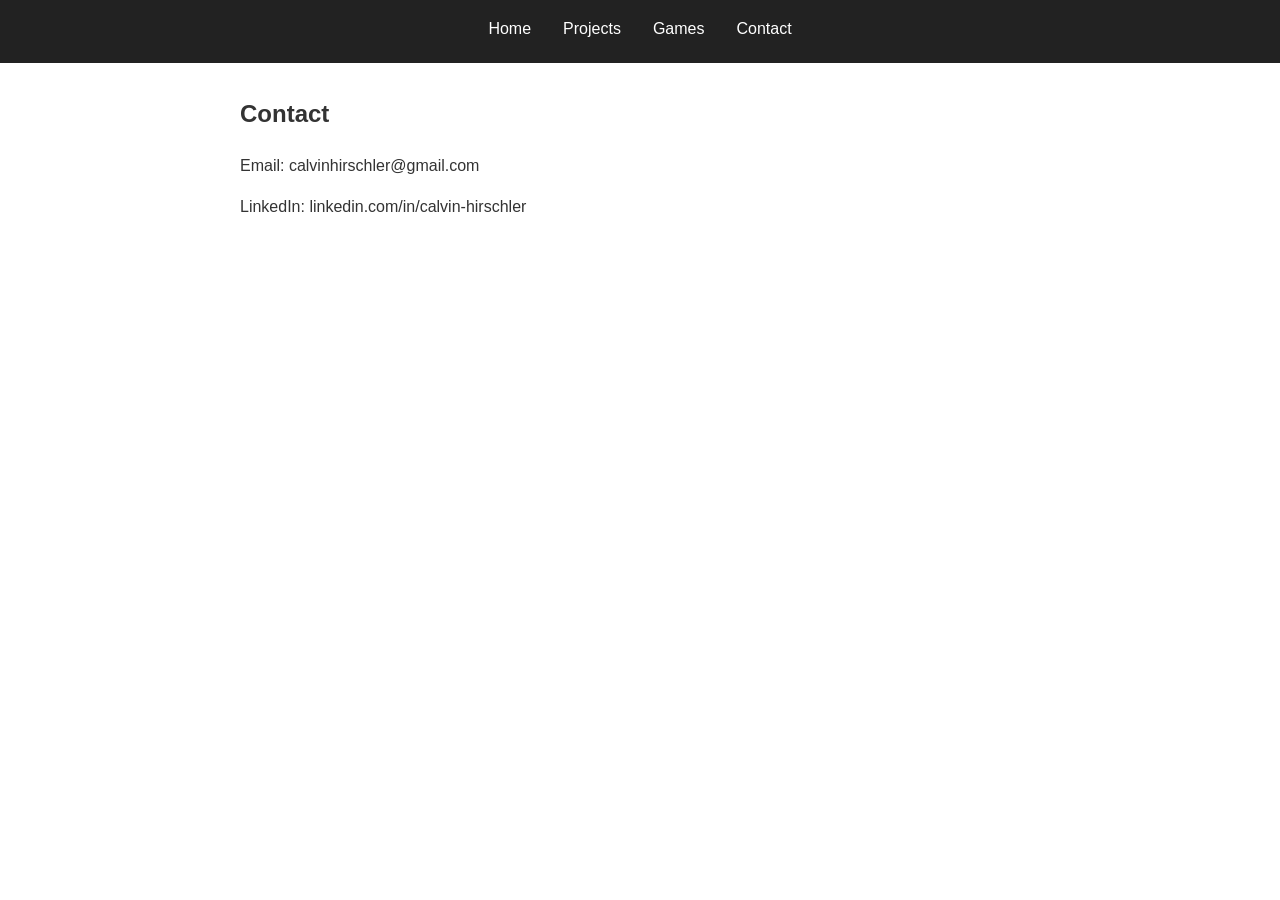
==== contact.html @ de9c17d3 "Updated pages" ====
<!DOCTYPE html>
<html lang="en">
<head>
    <meta charset="UTF-8">
    <meta name="viewport" content="width=device-width, initial-scale=1.0">
    <title>Calvin Hirschler - Contact</title>
    <link rel="stylesheet" href="style.css">
</head>
<body>
    <header>
        <nav>
            <a href="index.html">Home</a>
            <a href="projects.html">Projects</a>
            <a href="games.html">Games</a>
            <a href="contact.html">Contact</a>
        </nav>
    </header>
    <main>
        <h2>Contact</h2>
        <p>Email: calvinhirschler@gmail.com</p>
        <p>LinkedIn: linkedin.com/in/calvin-hirschler</p>
    </main>
</body>
</html>
---- style.css ----
body {
    font-family: sans-serif;
    line-height: 1.6;
    margin: 0;
    padding: 0;
    color: #333;
}
header {
    background: #222;
    padding: 1rem 0;
}
nav {
    display: flex;
    justify-content: center;
    gap: 2rem;
}
nav a {
    color: #fff;
    text-decoration: none;
}
main {
    max-width: 800px;
    margin: 2rem auto;
    padding: 0 1rem;
}
.highlight {
    color: #2e8b57;
}
.subtitle {
    font-size: 1.2rem;
    font-weight: bold;
    color: #555;
}
.card {
    border: 1px solid #ddd;
    border-radius: 8px;
    padding: 1rem;
    margin-bottom: 1.5rem;
}
.media-placeholder {
    background: #eee;
    height: 200px;
    display: flex;
    align-items: center;
    justify-content: center;
    color: #aaa;
    margin-bottom: 1rem;
    border-radius: 4px;
}
hr {
    margin: 3rem 0;
    border: 0;
    border-top: 1px solid #eee;
}

@keyframes fadeIn {
    from { opacity: 0; transform: translateY(20px); }
    to { opacity: 1; transform: translateY(0); }
}

main {
    max-width: 800px;
    margin: 2rem auto;
    padding: 0 1rem;
    opacity: 0;
    animation: fadeIn 0.8s ease-out forwards;
}

.card {
    border: 1px solid #ddd;
    border-radius: 8px;
    padding: 1rem;
    margin-bottom: 1.5rem;
    transition: transform 0.3s ease, box-shadow 0.3s ease;
}

.card:hover {
    transform: translateY(-5px);
    box-shadow: 0 10px 20px rgba(0,0,0,0.15);
}

.highlight {
    background: linear-gradient(90deg, #2e8b57, #20b2aa);
    -webkit-background-clip: text;
    -webkit-text-fill-color: transparent;
    display: inline-block;
}

nav a {
    color: #fff;
    text-decoration: none;
    position: relative;
    padding-bottom: 5px;
    transition: color 0.3s ease;
}

nav a:hover {
    color: #20b2aa;
}

nav a::after {
    content: "";
    position: absolute;
    width: 0;
    height: 2px;
    bottom: 0;
    left: 0;
    background-color: #20b2aa;
    transition: width 0.3s ease;
}

nav a:hover::after {
    width: 100%;
}

.skill-tags {
    display: flex;
    flex-wrap: wrap;
    gap: 0.75rem;
    padding: 0;
    list-style: none;
}

.skill-tags li {
    background-color: #f4f4f5;
    color: #333;
    padding: 0.4rem 1rem;
    border-radius: 20px;
    font-size: 0.9rem;
    font-weight: 500;
    border: 1px solid #e4e4e7;
    transition: all 0.3s ease;
}

.skill-tags li:hover {
    background-color: #20b2aa;
    color: #fff;
    border-color: #20b2aa;
    transform: translateY(-2px);
    box-shadow: 0 4px 6px rgba(32, 178, 170, 0.2);
}
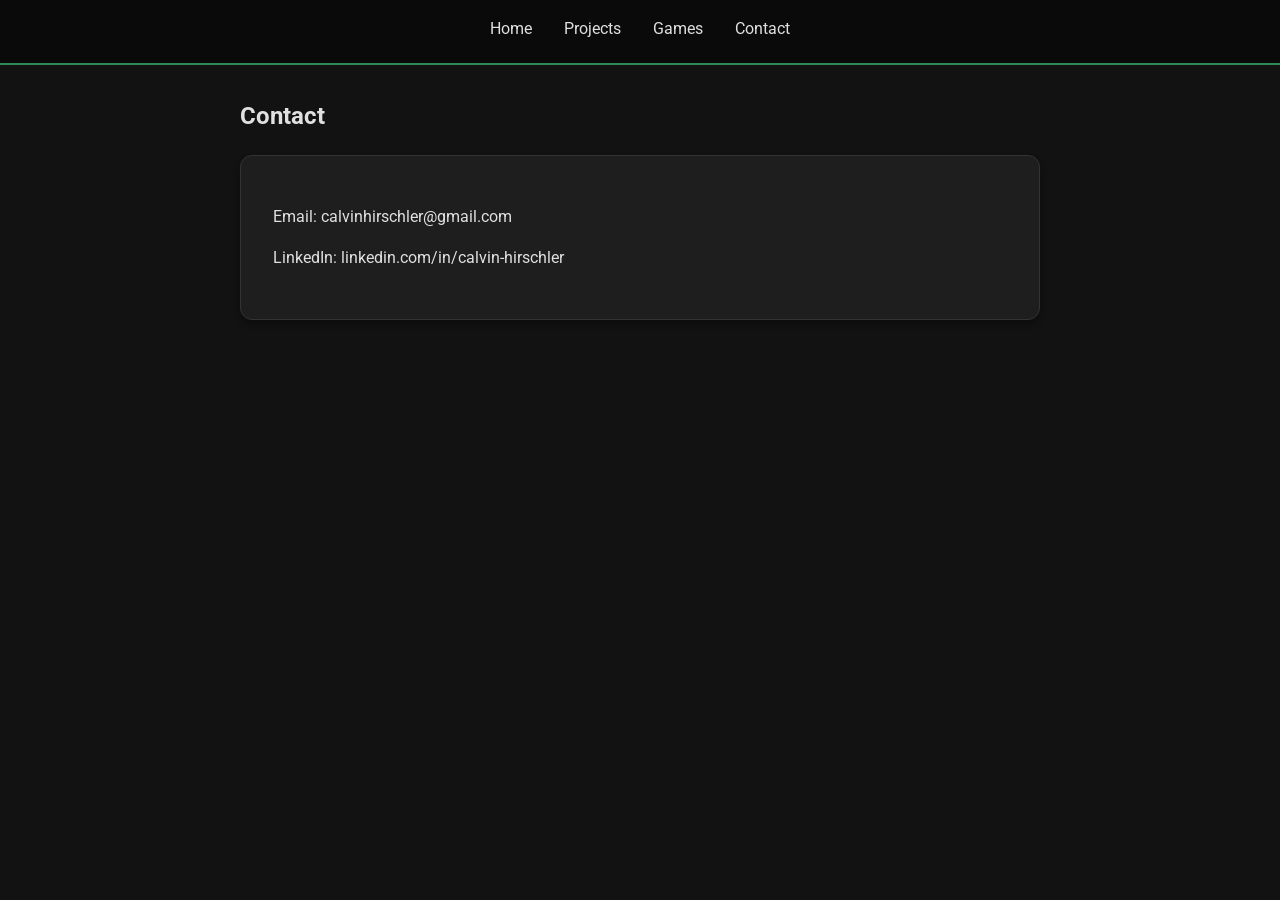
==== commit 0391f9f2: "Fixes" ====
--- a/contact.html
+++ b/contact.html
@@ -4,6 +4,7 @@
     <meta charset="UTF-8">
     <meta name="viewport" content="width=device-width, initial-scale=1.0">
     <title>Calvin Hirschler - Contact</title>
+    <link href="https://fonts.googleapis.com/css2?family=Roboto:wght@400;500&family=Orbitron:wght@700;900&display=swap" rel="stylesheet">
     <link rel="stylesheet" href="style.css">
 </head>
 <body>
@@ -17,8 +18,27 @@
     </header>
     <main>
         <h2>Contact</h2>
-        <p>Email: calvinhirschler@gmail.com</p>
-        <p>LinkedIn: linkedin.com/in/calvin-hirschler</p>
+        
+        <div class="content-box">
+            <p>Email: calvinhirschler@gmail.com</p>
+            <p>LinkedIn: linkedin.com/in/calvin-hirschler</p>
+        </div>
     </main>
+
+    <script>
+        const glitchElements = document.querySelectorAll('.content-box');
+        
+        glitchElements.forEach(el => {
+            el.addEventListener('mouseenter', () => {
+                el.style.animation = 'none';
+                void el.offsetWidth; 
+                el.style.animation = `glitch-box 0.4s ease-out forwards`;
+            });
+            
+            el.addEventListener('mouseleave', () => {
+                el.style.animation = 'none';
+            });
+        });
+    </script>
 </body>
 </html>
--- a/style.css
+++ b/style.css
@@ -1,93 +1,27 @@
 body {
-    font-family: sans-serif;
+    font-family: 'Roboto', sans-serif;
     line-height: 1.6;
     margin: 0;
     padding: 0;
-    color: #333;
+    background-color: #121212;
+    color: #e0e0e0;
+    overflow-x: hidden;
 }
+
 header {
-    background: #222;
+    background: #0a0a0a;
     padding: 1rem 0;
+    border-bottom: 2px solid #2e8b57;
 }
+
 nav {
     display: flex;
     justify-content: center;
     gap: 2rem;
 }
-nav a {
-    color: #fff;
-    text-decoration: none;
-}
-main {
-    max-width: 800px;
-    margin: 2rem auto;
-    padding: 0 1rem;
-}
-.highlight {
-    color: #2e8b57;
-}
-.subtitle {
-    font-size: 1.2rem;
-    font-weight: bold;
-    color: #555;
-}
-.card {
-    border: 1px solid #ddd;
-    border-radius: 8px;
-    padding: 1rem;
-    margin-bottom: 1.5rem;
-}
-.media-placeholder {
-    background: #eee;
-    height: 200px;
-    display: flex;
-    align-items: center;
-    justify-content: center;
-    color: #aaa;
-    margin-bottom: 1rem;
-    border-radius: 4px;
-}
-hr {
-    margin: 3rem 0;
-    border: 0;
-    border-top: 1px solid #eee;
-}
-
-@keyframes fadeIn {
-    from { opacity: 0; transform: translateY(20px); }
-    to { opacity: 1; transform: translateY(0); }
-}
-
-main {
-    max-width: 800px;
-    margin: 2rem auto;
-    padding: 0 1rem;
-    opacity: 0;
-    animation: fadeIn 0.8s ease-out forwards;
-}
-
-.card {
-    border: 1px solid #ddd;
-    border-radius: 8px;
-    padding: 1rem;
-    margin-bottom: 1.5rem;
-    transition: transform 0.3s ease, box-shadow 0.3s ease;
-}
-
-.card:hover {
-    transform: translateY(-5px);
-    box-shadow: 0 10px 20px rgba(0,0,0,0.15);
-}
-
-.highlight {
-    background: linear-gradient(90deg, #2e8b57, #20b2aa);
-    -webkit-background-clip: text;
-    -webkit-text-fill-color: transparent;
-    display: inline-block;
-}
 
 nav a {
-    color: #fff;
+    color: #e0e0e0;
     text-decoration: none;
     position: relative;
     padding-bottom: 5px;
@@ -95,7 +29,7 @@
 }
 
 nav a:hover {
-    color: #20b2aa;
+    color: #2e8b57;
 }
 
 nav a::after {
@@ -105,12 +39,51 @@
     height: 2px;
     bottom: 0;
     left: 0;
-    background-color: #20b2aa;
+    background-color: #2e8b57;
     transition: width 0.3s ease;
 }
 
 nav a:hover::after {
     width: 100%;
+}
+
+main {
+    max-width: 800px;
+    margin: 2rem auto;
+    padding: 0 1rem;
+}
+
+.name-container {
+    text-align: center;
+    margin: 3rem 0;
+    padding: 2rem;
+}
+
+.huge-name {
+    font-family: 'Orbitron', sans-serif;
+    font-size: 5rem;
+    font-weight: 900;
+    margin: 0;
+    color: #2e8b57;
+    cursor: pointer;
+}
+
+.huge-name:hover {
+    color: #3cb371;
+    text-shadow: 0 0 15px rgba(46, 139, 87, 0.6);
+}
+
+.content-box {
+    background: #1e1e1e;
+    border: 1px solid #333;
+    border-radius: 12px;
+    padding: 2rem;
+    margin-bottom: 2rem;
+    box-shadow: 0 4px 6px rgba(0, 0, 0, 0.3);
+}
+
+.content-box:hover {
+    border-color: #2e8b57;
 }
 
 .skill-tags {
@@ -122,20 +95,49 @@
 }
 
 .skill-tags li {
-    background-color: #f4f4f5;
-    color: #333;
+    background-color: #2a2a2a;
+    color: #e0e0e0;
     padding: 0.4rem 1rem;
     border-radius: 20px;
     font-size: 0.9rem;
     font-weight: 500;
-    border: 1px solid #e4e4e7;
-    transition: all 0.3s ease;
+    border: 1px solid #444;
 }
 
 .skill-tags li:hover {
-    background-color: #20b2aa;
+    background-color: #2e8b57;
     color: #fff;
-    border-color: #20b2aa;
-    transform: translateY(-2px);
-    box-shadow: 0 4px 6px rgba(32, 178, 170, 0.2);
+    border-color: #2e8b57;
+}
+
+.date {
+    font-size: 0.85rem;
+    color: #888;
+    margin-top: -10px;
+    margin-bottom: 15px;
+    font-weight: 500;
+}
+
+.media-placeholder {
+    background: #2a2a2a;
+    height: 200px;
+    display: flex;
+    align-items: center;
+    justify-content: center;
+    color: #777;
+    margin-bottom: 1rem;
+    border-radius: 4px;
+    border: 1px dashed #444;
+}
+
+@keyframes glitch-box {
+    0% { transform: scale(1); box-shadow: 0 4px 6px rgba(0,0,0,0.3); border-color: #333; }
+    25% { transform: scale(1.02); box-shadow: 0 0 15px rgba(255, 255, 255, 0.8); border-color: #ffffff; }
+    100% { transform: scale(1.01); box-shadow: 0 0 10px rgba(255, 255, 255, 0.15); border-color: #2e8b57; }
+}
+
+@keyframes glitch-text {
+    0% { transform: scale(1); background-color: #2a2a2a; color: #e0e0e0; box-shadow: none; }
+    25% { transform: scale(1.1); background-color: #ffffff; color: #121212; box-shadow: 0 0 10px rgba(255, 255, 255, 0.8); }
+    100% { transform: scale(1.05); background-color: #2e8b57; color: #ffffff; box-shadow: 0 0 8px rgba(46, 139, 87, 0.5); }
 }
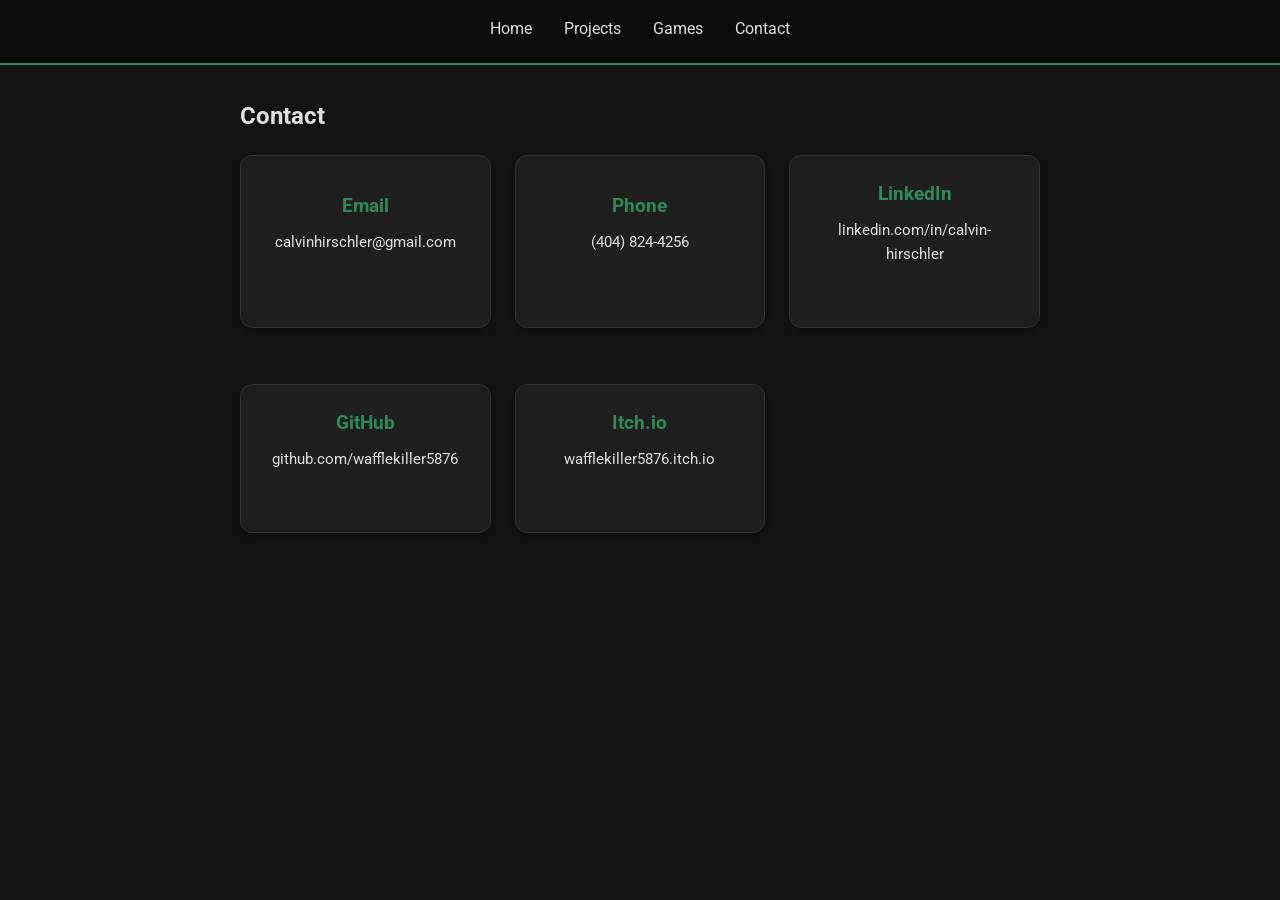
==== commit c7b240eb: "Updated all game descriptions" ====
--- a/contact.html
+++ b/contact.html
@@ -19,24 +19,70 @@
     <main>
         <h2>Contact</h2>
         
-        <div class="content-box">
-            <p>Email: calvinhirschler@gmail.com</p>
-            <p>LinkedIn: linkedin.com/in/calvin-hirschler</p>
+        <div class="contact-grid">
+            <div class="content-box contact-bubble" data-copy="calvinhirschler@gmail.com">
+                <h3>Email</h3>
+                <p>calvinhirschler@gmail.com</p>
+                <span class="copy-msg">Click to copy</span>
+            </div>
+
+            <div class="content-box contact-bubble" data-copy="(404) 824-4256">
+                <h3>Phone</h3>
+                <p>(404) 824-4256</p>
+                <span class="copy-msg">Click to copy</span>
+            </div>
+
+            <div class="content-box contact-bubble" data-copy="linkedin.com/in/calvin-hirschler">
+                <h3>LinkedIn</h3>
+                <p>linkedin.com/in/calvin-hirschler</p>
+                <span class="copy-msg">Click to copy</span>
+            </div>
+
+            <div class="content-box contact-bubble" data-copy="github.com/wafflekiller5876">
+                <h3>GitHub</h3>
+                <p>github.com/wafflekiller5876</p>
+                <span class="copy-msg">Click to copy</span>
+            </div>
+            
+            <div class="content-box contact-bubble" data-copy="wafflekiller5876.itch.io">
+                <h3>Itch.io</h3>
+                <p>wafflekiller5876.itch.io</p>
+                <span class="copy-msg">Click to copy</span>
+            </div>
         </div>
     </main>
 
     <script>
+        // Glitch hover effect
         const glitchElements = document.querySelectorAll('.content-box');
-        
         glitchElements.forEach(el => {
             el.addEventListener('mouseenter', () => {
                 el.style.animation = 'none';
                 void el.offsetWidth; 
                 el.style.animation = `glitch-box 0.4s ease-out forwards`;
             });
-            
             el.addEventListener('mouseleave', () => {
                 el.style.animation = 'none';
+            });
+        });
+
+        // Copy to clipboard functionality
+        const contactBubbles = document.querySelectorAll('.contact-bubble');
+        contactBubbles.forEach(bubble => {
+            bubble.addEventListener('click', () => {
+                const textToCopy = bubble.getAttribute('data-copy');
+                navigator.clipboard.writeText(textToCopy);
+                
+                const msgSpan = bubble.querySelector('.copy-msg');
+                const originalText = msgSpan.innerText;
+                
+                msgSpan.innerText = 'Copied!';
+                msgSpan.style.color = '#fff';
+                
+                setTimeout(() => {
+                    msgSpan.innerText = originalText;
+                    msgSpan.style.color = '#2e8b57';
+                }, 2000);
             });
         });
     </script>
--- a/style.css
+++ b/style.css
@@ -130,6 +130,63 @@
     border: 1px dashed #444;
 }
 
+.contact-grid {
+    display: grid;
+    grid-template-columns: repeat(auto-fit, minmax(250px, 1fr));
+    gap: 1.5rem;
+}
+
+.contact-bubble {
+    text-align: center;
+    cursor: pointer;
+    position: relative;
+    padding: 1.5rem;
+    display: flex;
+    flex-direction: column;
+    justify-content: center;
+    align-items: center;
+}
+
+.contact-bubble h3 {
+    margin-top: 0;
+    margin-bottom: 0.5rem;
+    color: #2e8b57;
+}
+
+.contact-bubble p {
+    margin: 0 0 1rem 0;
+    font-size: 0.95rem;
+}
+
+.copy-msg {
+    font-size: 0.8rem;
+    color: #2e8b57;
+    font-weight: bold;
+    opacity: 0;
+    transition: opacity 0.3s ease, color 0.3s ease;
+}
+
+.contact-bubble:hover .copy-msg {
+    opacity: 1;
+}
+
+.game-pitch {
+    font-size: 1.15rem;
+    font-weight: 500;
+    color: #ffffff;
+    line-height: 1.5;
+    margin-bottom: 1rem;
+}
+
+.game-tech {
+    font-size: 0.95rem;
+    color: #aaa;
+    margin-bottom: 1.5rem;
+    padding-left: 1rem;
+    border-left: 2px solid #2e8b57;
+    font-style: italic;
+}
+
 @keyframes glitch-box {
     0% { transform: scale(1); box-shadow: 0 4px 6px rgba(0,0,0,0.3); border-color: #333; }
     25% { transform: scale(1.02); box-shadow: 0 0 15px rgba(255, 255, 255, 0.8); border-color: #ffffff; }
